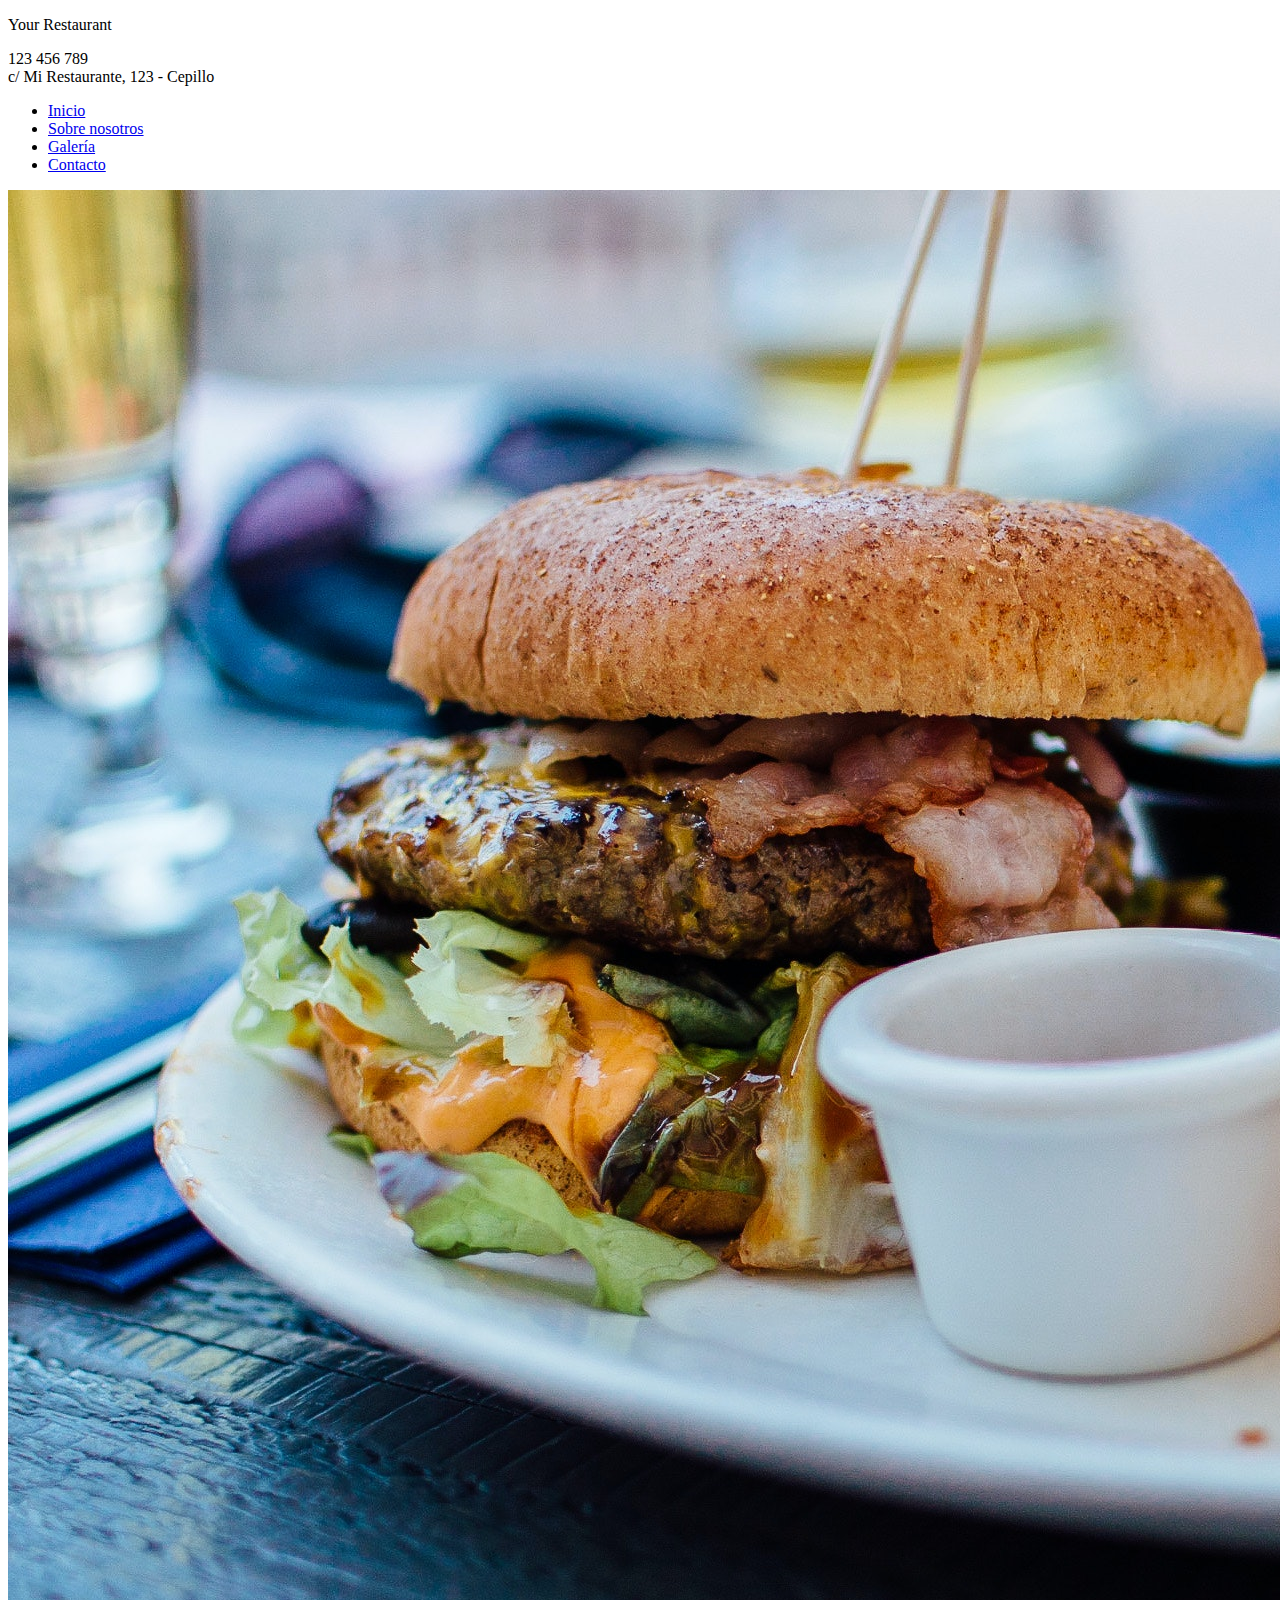
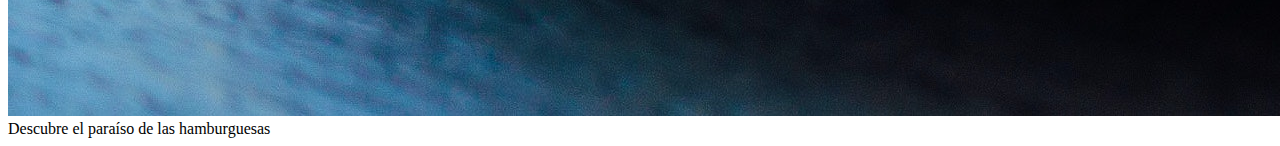
==== Web Restaurante/index.html @ ad2ce95b "Imagen y texto de inicio" ====
<!DOCTYPE html>
<html lang="es">
<head>
    <meta charset="UTF-8">
    <meta name="viewport" content="width=device-width, user-scalable=yes, initial-scale=1.0, maximum-scale=3.0, minimum-scale=1.0">
    <title>Your Restaurant</title>
    <link rel="stylesheet" href="css/styles.css">
    <link href="https://file.myfontastic.com/AuN6JzYbihvQhZiasdknkT/icons.css" rel="stylesheet">
</head>
<body>
    <header class="main-header">
        <div class="container container--flex">
            <p class="logo-container column column--50">
                <div class="h1 logo">Your Restaurant</div>
            </p>
            <p class="main-header__contactInfo column column--50">
                <div class="main-header__contactInfo__phone">
                    <span class="icon-phone">123 456 789</span>
                </div>
                <div class="main-header__contactInfo__address">
                    <span class="icon-location">c/ Mi Restaurante, 123 - Cepillo</span>
                </div>
            </p>
        </div>
    </header>
    <nav class="main-nav">
        <div class="container container--flex">
            <span class="icon-menu" id="btnmenu"></span>
            <ul class="menu" id="menu">
                <li class="menu__item"><a href="/" class="menu__link menu_link--select">Inicio</a></li>
                <li class="menu__item"><a href="nosotros.html" class="menu__link">Sobre nosotros</a></li>
                <li class="menu__item"><a href="galeria.html" class="menu__link">Galería</a></li>
                <li class="menu__item"><a href="contacto.html" class="menu__link">Contacto</a></li>
            </ul>
            <div class="social-icon">
                <a href="" class="social-icon__link"><span class="icon-facebook"></span></a>
                <a href="" class="social-icon__link"><span class="icon-twitter"></span></a>
                <a href="" class="social-icon__link"><span class="icon-mail"></span></a>
            </div>
        </div>
    </nav>

    <section class="banner">
        <img src="img/principal.jpg" alt="" class="banner__img">
        <div class="banner__content">Descubre el paraíso de las hamburguesas</div>
    </section>

</body>
</html>
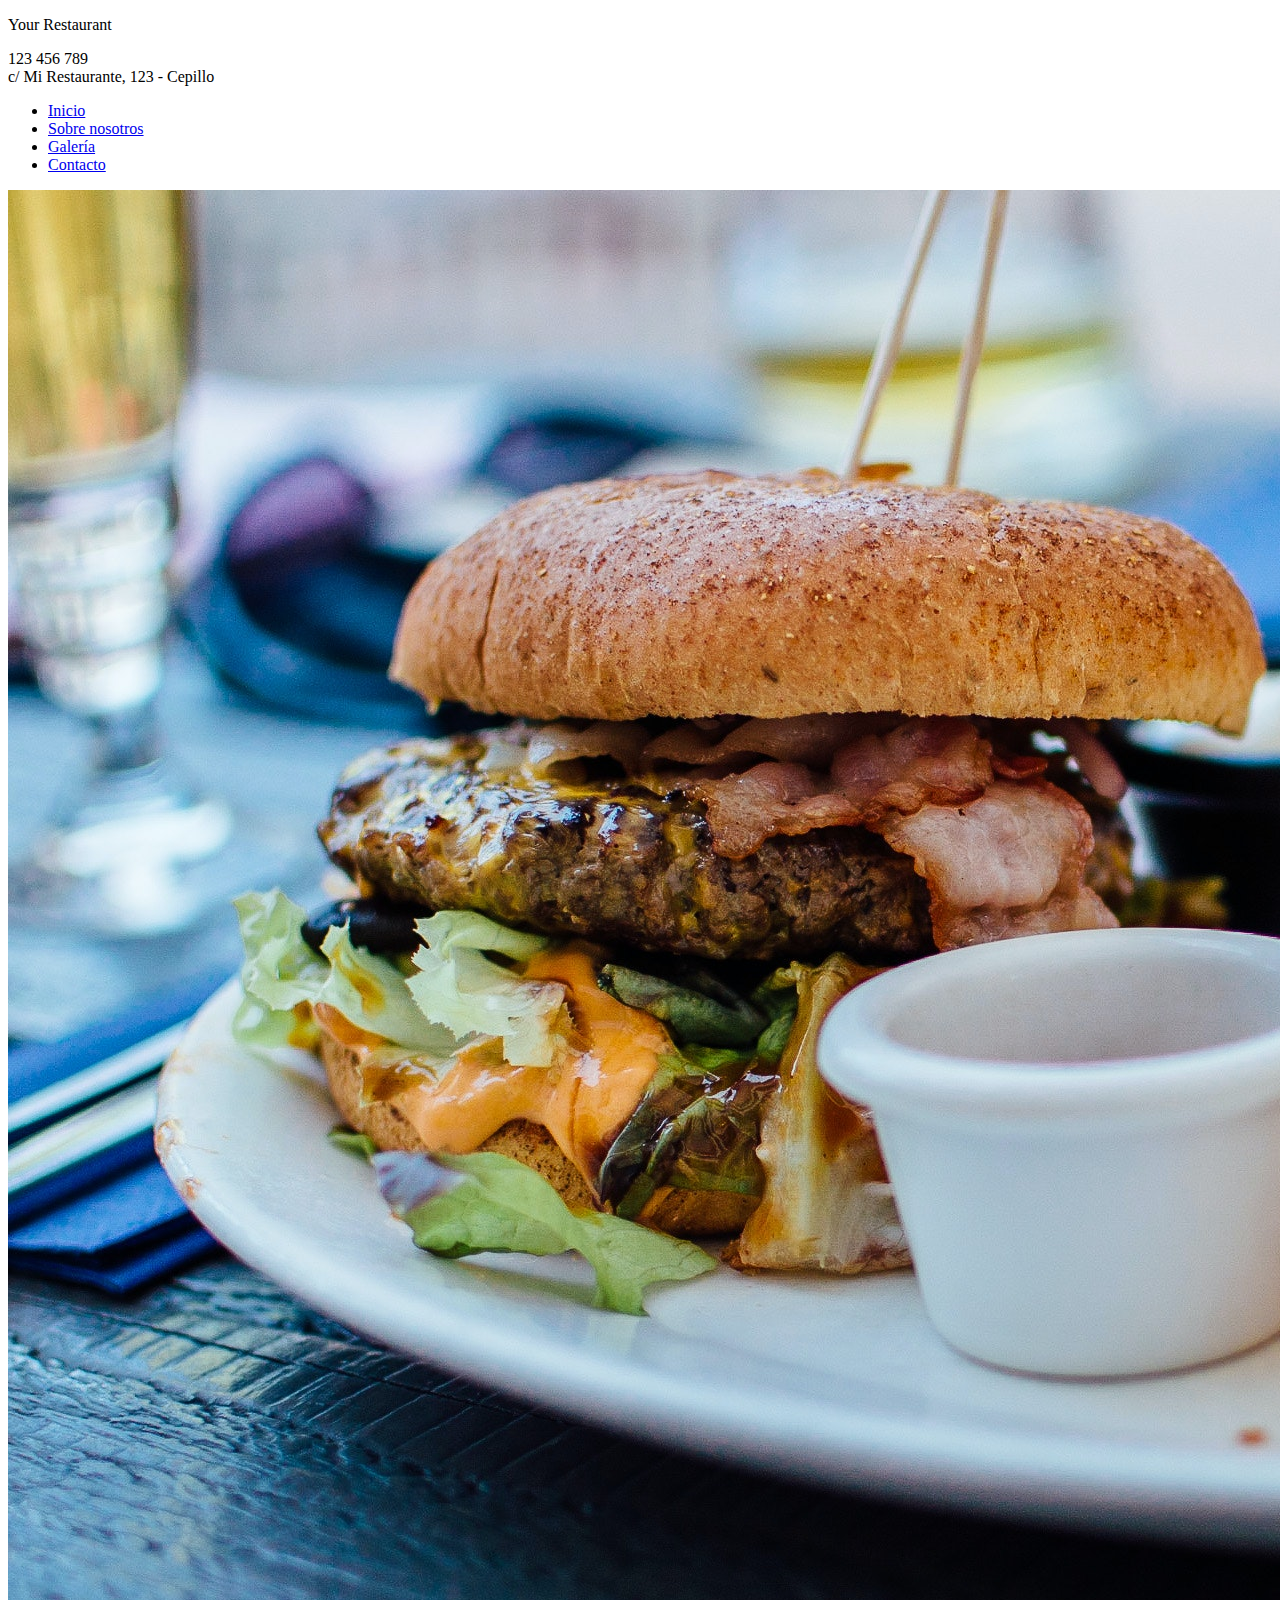
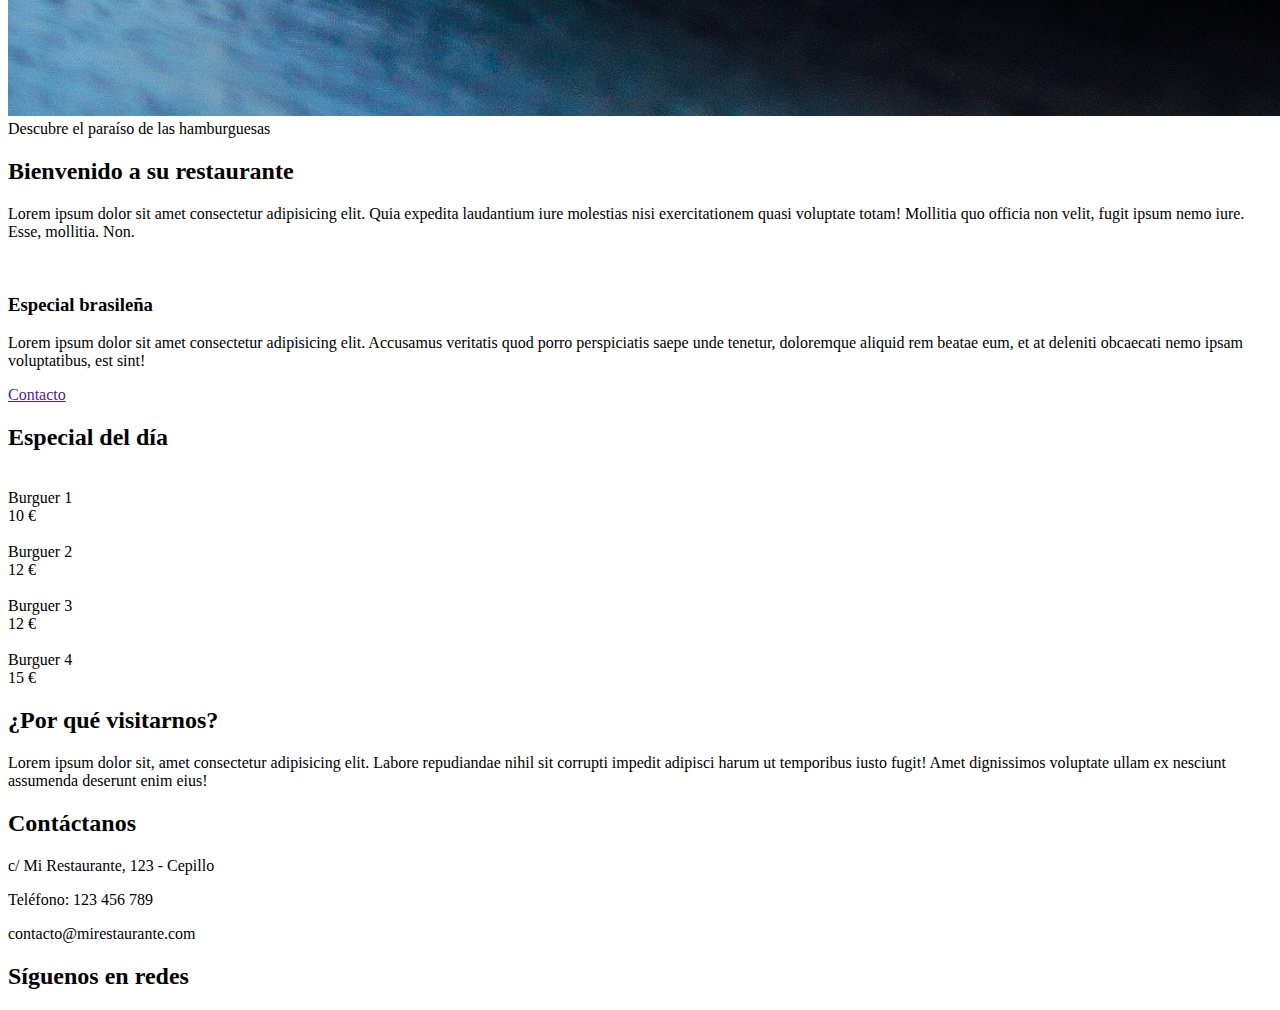
==== commit a20807a3: "Código html de la página de inicio completado" ====
--- a/Web Restaurante/index.html
+++ b/Web Restaurante/index.html
@@ -45,5 +45,86 @@
         <div class="banner__content">Descubre el paraíso de las hamburguesas</div>
     </section>
 
+    <main class="main">
+        <section class="group group--color">
+            <div class="container">
+                <h2 class="main__title">Bienvenido a su restaurante</h2>
+                <p class="main__txt">
+                    Lorem ipsum dolor sit amet consectetur adipisicing elit. Quia expedita 
+                    laudantium iure molestias nisi exercitationem quasi voluptate totam! Mollitia 
+                    quo officia non velit, fugit ipsum nemo iure. Esse, mollitia. Non.
+                </p>
+            </div>
+        </section>
+
+        <section class="group main__about__description">
+            <div class="container container--flex">
+                <div class="column column--50">
+                    <img src="img/img1.jpg" alt="">
+                </div>
+                <div class="column column--50">
+                    <h3 class="column__title">Especial brasileña</h3>
+                    <p class="column__txt">
+                        Lorem ipsum dolor sit amet consectetur adipisicing elit. 
+                        Accusamus veritatis quod porro perspiciatis saepe unde tenetur, 
+                        doloremque aliquid rem beatae eum, et at deleniti obcaecati nemo ipsam voluptatibus, est sint!
+                    </p>
+                    <a href="" class="btn btn--contact">Contacto</a>
+                </div>
+            </div>
+        </section>
+
+        <section class="group today-special">
+            <h2 class="today-special__title">Especial del día</h2>
+            <div class="container container__flex">
+                <div class="column column--50-25">
+                    <img src="img/img1.jpg" alt="" class="today-special__img">
+                    <div class="today-special__title">Burguer 1</div>
+                    <div class="today-special__price">10 €</div>
+                </div>
+                <div class="column column--50-25">
+                    <img src="img/img1.jpg" alt="" class="today-special__img">
+                    <div class="today-special__title">Burguer 2</div>
+                    <div class="today-special__price">12 €</div>
+                </div>
+                <div class="column column--50-25">
+                    <img src="img/img1.jpg" alt="" class="today-special__img">
+                    <div class="today-special__title">Burguer 3</div>
+                    <div class="today-special__price">12 €</div>
+                </div>
+                <div class="column column--50-25">
+                    <img src="img/img1.jpg" alt="" class="today-special__img">
+                    <div class="today-special__title">Burguer 4</div>
+                    <div class="today-special__price"> 15 €</div>
+                </div>
+            </div>
+        </section>
+
+        <footer class="main-footer">
+            <div class="container container--flex">
+                <div class="column column-33">
+                    <h2 class="column__title">¿Por qué visitarnos?</h2>
+                    <p class="column__txt">
+                        Lorem ipsum dolor sit, amet consectetur adipisicing elit. 
+                        Labore repudiandae nihil sit corrupti impedit adipisci harum ut temporibus 
+                        iusto fugit! Amet dignissimos voluptate ullam ex nesciunt assumenda deserunt enim eius!
+                    </p>
+                </div>
+                <div class="column column-33">
+                    <h2 class="column__title">Contáctanos</h2>
+                    <p class="column__txt">c/ Mi Restaurante, 123 - Cepillo</p>
+                    <p class="column__txt">Teléfono: 123 456 789</p>
+                    <p class="column__txt">contacto@mirestaurante.com</p>
+                </div>
+                <div class="column column-33">
+                    <h2 class="column__title">Síguenos en redes</h2>
+                    <p class="column__txt"><a href="" class="icon-facebook"></a></p>
+                    <p class="column__txt"><a href="" class="icon-twitter"></a></p>
+                </div>
+            </div>
+        </footer>
+
+    </main>
+
 </body>
 </html>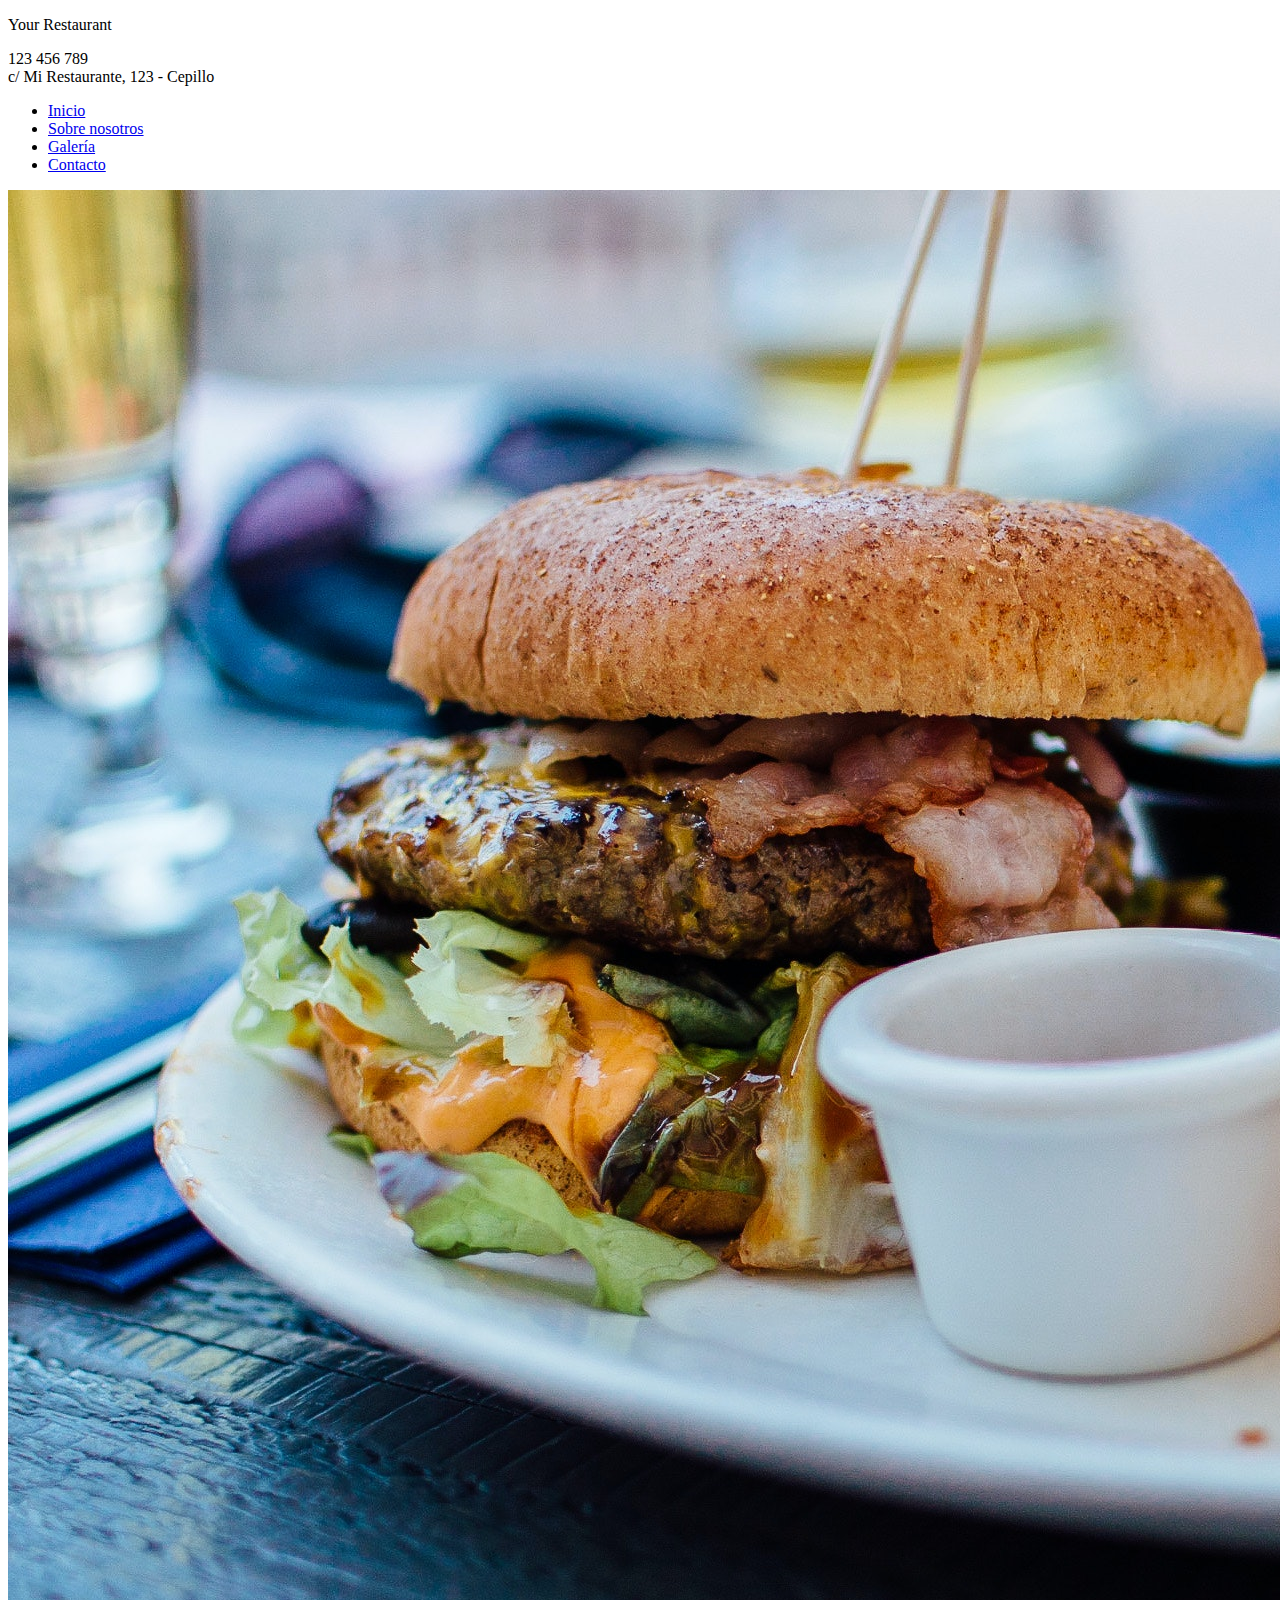
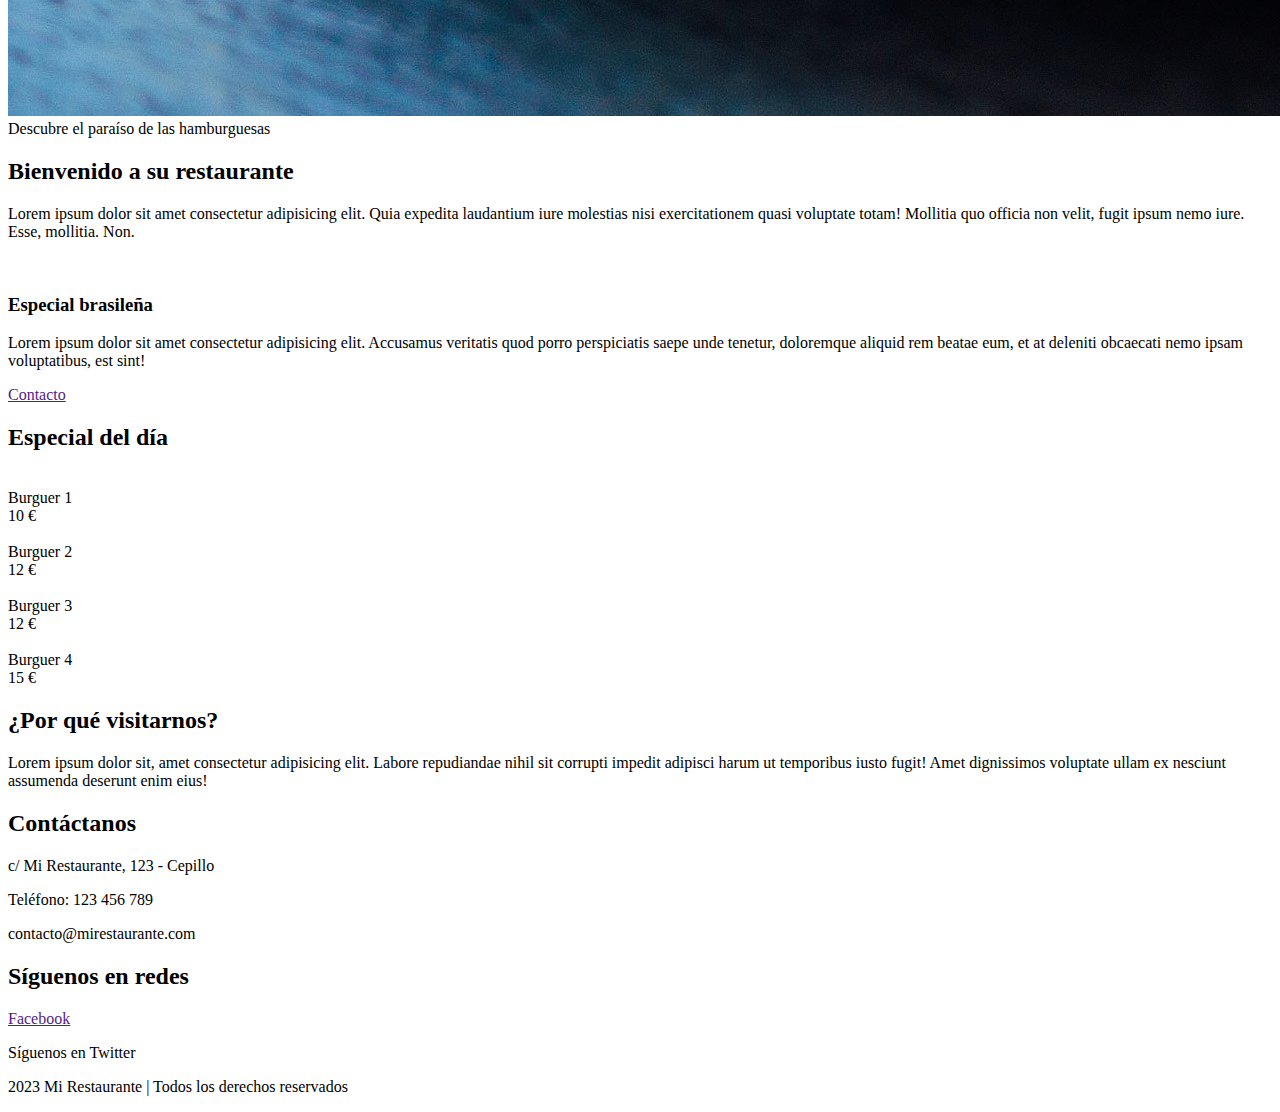
==== commit 86df625f: "Código html de la página de inicio completado" ====
--- a/Web Restaurante/index.html
+++ b/Web Restaurante/index.html
@@ -100,31 +100,32 @@
             </div>
         </section>
 
-        <footer class="main-footer">
-            <div class="container container--flex">
-                <div class="column column-33">
-                    <h2 class="column__title">¿Por qué visitarnos?</h2>
-                    <p class="column__txt">
-                        Lorem ipsum dolor sit, amet consectetur adipisicing elit. 
-                        Labore repudiandae nihil sit corrupti impedit adipisci harum ut temporibus 
-                        iusto fugit! Amet dignissimos voluptate ullam ex nesciunt assumenda deserunt enim eius!
-                    </p>
-                </div>
-                <div class="column column-33">
-                    <h2 class="column__title">Contáctanos</h2>
-                    <p class="column__txt">c/ Mi Restaurante, 123 - Cepillo</p>
-                    <p class="column__txt">Teléfono: 123 456 789</p>
-                    <p class="column__txt">contacto@mirestaurante.com</p>
-                </div>
-                <div class="column column-33">
-                    <h2 class="column__title">Síguenos en redes</h2>
-                    <p class="column__txt"><a href="" class="icon-facebook"></a></p>
-                    <p class="column__txt"><a href="" class="icon-twitter"></a></p>
-                </div>
+    </main>
+
+    <footer class="main-footer">
+        <div class="container container--flex">
+            <div class="column column--33">
+                <h2 class="column__title">¿Por qué visitarnos?</h2>
+                <p class="column__txt">
+                    Lorem ipsum dolor sit, amet consectetur adipisicing elit. 
+                    Labore repudiandae nihil sit corrupti impedit adipisci harum ut temporibus 
+                    iusto fugit! Amet dignissimos voluptate ullam ex nesciunt assumenda deserunt enim eius!
+                </p>
             </div>
-        </footer>
-
-    </main>
+            <div class="column column--33">
+                <h2 class="column__title">Contáctanos</h2>
+                <p class="column__txt">c/ Mi Restaurante, 123 - Cepillo</p>
+                <p class="column__txt">Teléfono: 123 456 789</p>
+                <p class="column__txt">contacto@mirestaurante.com</p>
+            </div>
+            <div class="column column--33">
+                <h2 class="column__title">Síguenos en redes</h2>
+                <p class="column__txt"><a href="" class="icon-facebook">Facebook</a></p>
+                <p class="column__txt"><a href="" class="icon-twitter"></a>Síguenos en Twitter</p>
+            </div>
+            <p class="copy">2023 Mi Restaurante | Todos los derechos reservados</p>
+        </div>
+    </footer>
 
 </body>
 </html>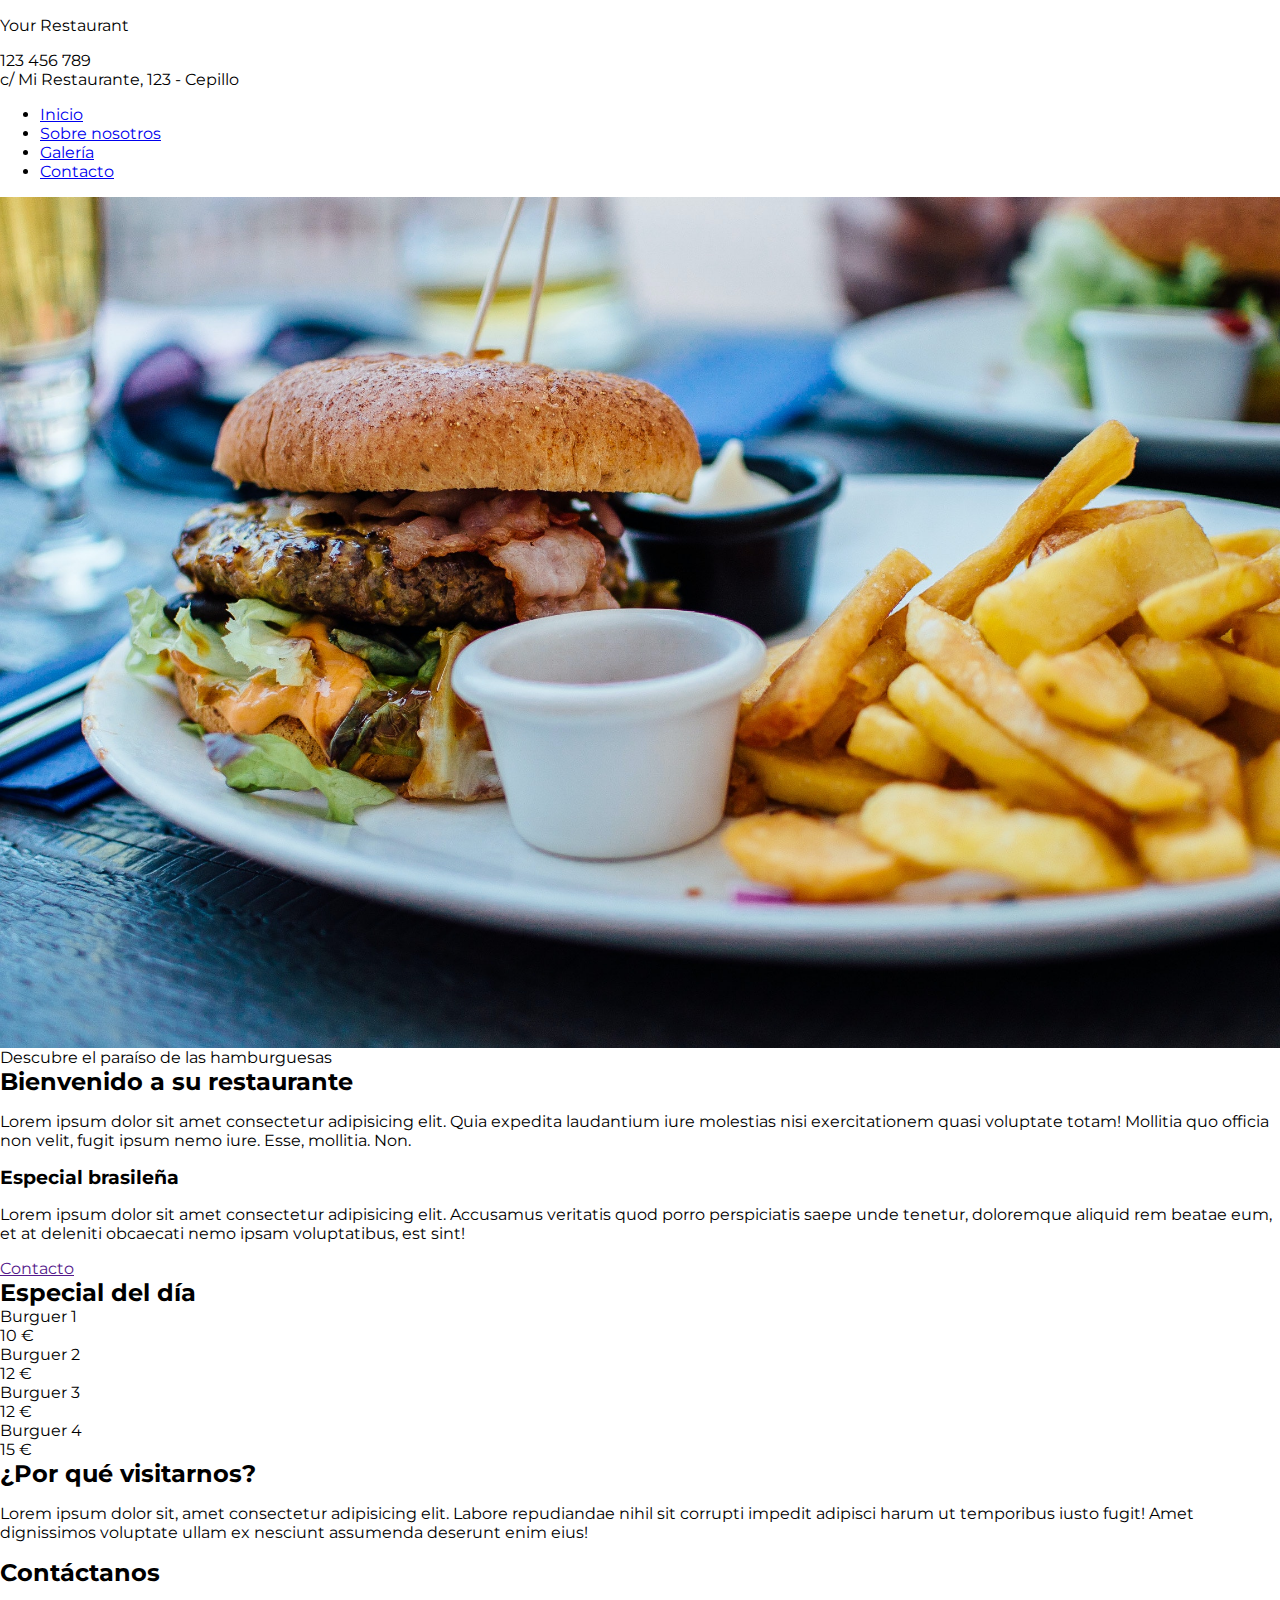
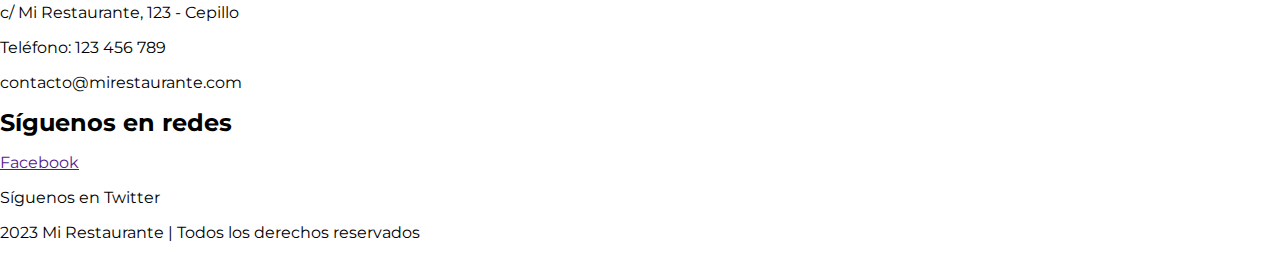
==== commit a40daf03: "Inicio estilos" ====
--- a/Web Restaurante/index.html
+++ b/Web Restaurante/index.html
@@ -102,30 +102,30 @@
 
     </main>
 
-    <footer class="main-footer">
-        <div class="container container--flex">
-            <div class="column column--33">
-                <h2 class="column__title">¿Por qué visitarnos?</h2>
-                <p class="column__txt">
-                    Lorem ipsum dolor sit, amet consectetur adipisicing elit. 
-                    Labore repudiandae nihil sit corrupti impedit adipisci harum ut temporibus 
-                    iusto fugit! Amet dignissimos voluptate ullam ex nesciunt assumenda deserunt enim eius!
-                </p>
+        <footer class="main-footer">
+            <div class="container container--flex">
+                <div class="column column--33">
+                    <h2 class="column__title">¿Por qué visitarnos?</h2>
+                    <p class="column__txt">
+                        Lorem ipsum dolor sit, amet consectetur adipisicing elit. 
+                        Labore repudiandae nihil sit corrupti impedit adipisci harum ut temporibus 
+                        iusto fugit! Amet dignissimos voluptate ullam ex nesciunt assumenda deserunt enim eius!
+                    </p>
+                </div>
+                <div class="column column--33">
+                    <h2 class="column__title">Contáctanos</h2>
+                    <p class="column__txt">c/ Mi Restaurante, 123 - Cepillo</p>
+                    <p class="column__txt">Teléfono: 123 456 789</p>
+                    <p class="column__txt">contacto@mirestaurante.com</p>
+                </div>
+                <div class="column column--33">
+                    <h2 class="column__title">Síguenos en redes</h2>
+                    <p class="column__txt"><a href="" class="icon-facebook">Facebook</a></p>
+                    <p class="column__txt"><a href="" class="icon-twitter"></a>Síguenos en Twitter</p>
+                </div>
+                <p class="copy">2023 Mi Restaurante | Todos los derechos reservados</p>
             </div>
-            <div class="column column--33">
-                <h2 class="column__title">Contáctanos</h2>
-                <p class="column__txt">c/ Mi Restaurante, 123 - Cepillo</p>
-                <p class="column__txt">Teléfono: 123 456 789</p>
-                <p class="column__txt">contacto@mirestaurante.com</p>
-            </div>
-            <div class="column column--33">
-                <h2 class="column__title">Síguenos en redes</h2>
-                <p class="column__txt"><a href="" class="icon-facebook">Facebook</a></p>
-                <p class="column__txt"><a href="" class="icon-twitter"></a>Síguenos en Twitter</p>
-            </div>
-            <p class="copy">2023 Mi Restaurante | Todos los derechos reservados</p>
-        </div>
-    </footer>
+        </footer>
 
 </body>
 </html>--- a/Web Restaurante/css/styles.css
+++ b/Web Restaurante/css/styles.css
@@ -0,0 +1,22 @@
+@import url('https://fonts.googleapis.com/css2?family=Montserrat:wght@100&family=Pacifico&display=swap');
+
+* {
+    box-sizing: border-box;
+}
+
+body {
+    font-family: 'Montserrat', sans-serif;
+    margin: 0;
+}
+
+/* Estilos base */
+
+img {
+    display: block;
+    width: 100%;
+    max-width: 100%;
+}
+
+h1, h2, h3, h4, h5, h6 {
+    margin: 0;
+}
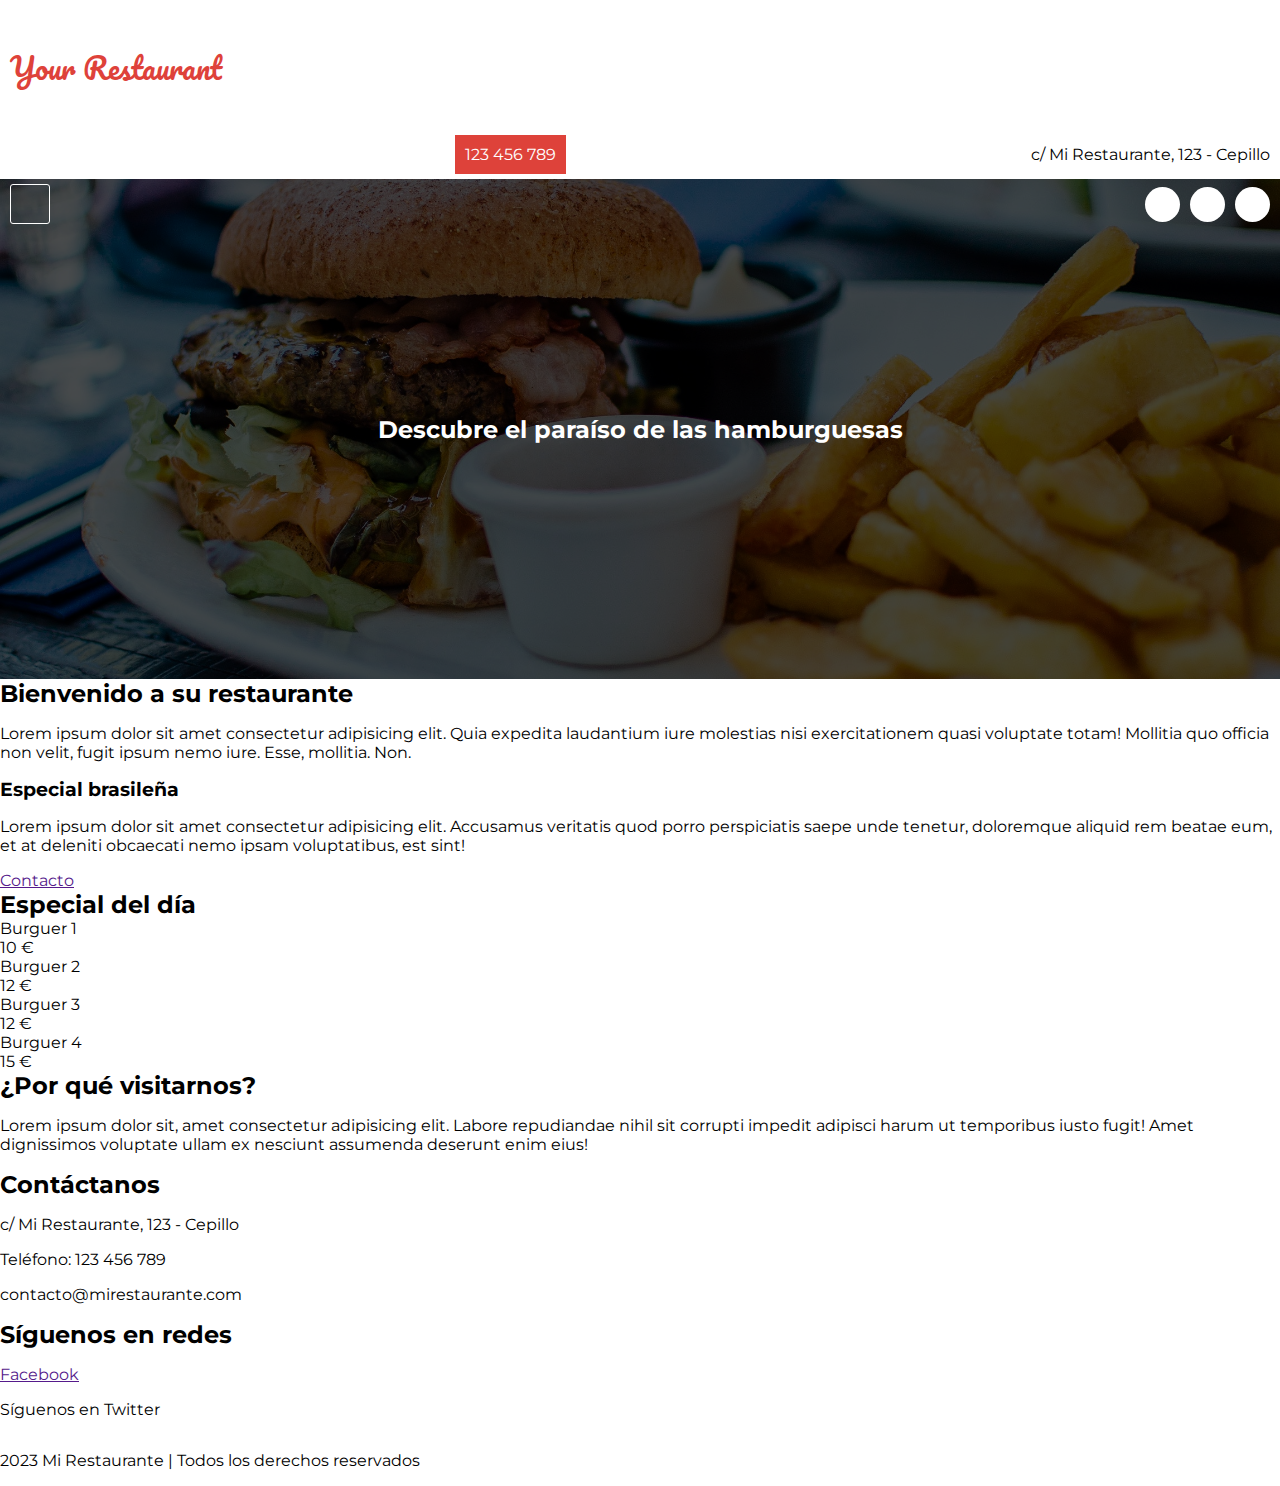
==== commit 0227272d: "Creación del menu.js" ====
--- a/Web Restaurante/index.html
+++ b/Web Restaurante/index.html
@@ -27,7 +27,7 @@
         <div class="container container--flex">
             <span class="icon-menu" id="btnmenu"></span>
             <ul class="menu" id="menu">
-                <li class="menu__item"><a href="/" class="menu__link menu_link--select">Inicio</a></li>
+                <li class="menu__item"><a href="/" class="menu__link menu__link--select">Inicio</a></li>
                 <li class="menu__item"><a href="nosotros.html" class="menu__link">Sobre nosotros</a></li>
                 <li class="menu__item"><a href="galeria.html" class="menu__link">Galería</a></li>
                 <li class="menu__item"><a href="contacto.html" class="menu__link">Contacto</a></li>
--- a/Web Restaurante/css/styles.css
+++ b/Web Restaurante/css/styles.css
@@ -9,7 +9,7 @@
     margin: 0;
 }
 
-/* Estilos base */
+/*-----------------Estilos base-----------------*/
 
 img {
     display: block;
@@ -20,3 +20,162 @@
 h1, h2, h3, h4, h5, h6 {
     margin: 0;
 }
+
+.container {
+    width: 100%;
+    margin: auto;
+}
+
+.container--flex {
+    display: flex;
+    flex-wrap: wrap;
+    justify-content: space-between;
+    align-items: center;
+}
+
+.column {
+    width: 100%;
+}
+
+/*-----------------Estilos header-----------------*/
+
+.main-header {
+    width: 100%;
+}
+
+.logo {
+    font-size: 1.8em;
+    color: #DE423A;
+    padding: 10px;
+    font-family: 'Pacifico', cursive;
+    font-weight: 100;
+}
+
+.main-header__contactInfo__phone {
+    background: #DE423A;
+    color: white;
+    margin: 0 auto;
+    padding: 10px;
+}
+
+.main-header__contactInfo__address {
+    margin: 0;
+    padding: 10px;
+}
+
+.main-header [class*="icon-"]:before {
+    position: relative;
+    top: 2px;
+    right: 5px;
+}
+
+/*-----------------Estilos del Menú-----------------*/
+
+.main-nav {
+    width: 100%;
+    position: relative;
+    z-index: 2000;
+    padding: 10px;
+}
+
+.icon-menu {
+   display: block;
+   color: white;
+   border: 1px solid white;
+   border-radius: 3px;
+   width: 40px;
+   height: 40px;
+   line-height: 45px;
+   text-align: center;
+   cursor: pointer;
+   font-size: 1.5em;
+}
+
+.social-icon {
+    display: flex;
+    justify-content: space-between;
+}
+
+.social-icon [class*="icon-"] {
+    color:black;
+    margin-left: 10px;
+    display: flex;
+    justify-content: center;
+    align-items: center;
+    font-style: 1.3em;
+    width: 35px;
+    height: 35px;
+    background: white;
+    border-radius: 50%;
+}
+
+.social-icon__link {
+    text-decoration: none;
+}
+
+.menu {
+    position: absolute;
+    top: 60px;
+    left: 0;
+    width: 100%;
+    background: rgba(0,0,0,.90);
+    padding: 0;
+    margin: 0;
+    list-style: none;
+    text-align: center;
+    height: 0;
+    overflow: hidden;
+    
+}
+
+.menu__link {
+    display: block;
+    padding: 15px;
+    color: white;
+    text-decoration: none;
+}
+
+.menu__link:hover {
+    background:#DE423A; 
+}
+
+.menu__link--select {
+    background:#DE423A;    
+}
+
+/*-----------------Estilos del Banner-----------------*/
+
+.banner {
+    margin-top: -55px;
+    position: relative;
+}
+
+.banner:before {
+    content: '';
+    position: absolute;
+    width: 100%;
+    height:100%;
+    background:rgba(0,0,0,0.7);
+    z-index: 1000;
+    top: 0;
+}
+
+.banner__img {
+    width: 100%;
+    height: 500px;
+    object-fit: cover;
+}
+
+.banner__content {
+    width: 90%;
+    color: white;
+    text-align: center;
+    position: absolute;
+    z-index: 1500;
+    top: 50%;
+    left: 50%;
+    transform: translateX(-50%) translateY(-50%);
+    font-size: 1.5em;
+    font-weight: bold;
+}
+
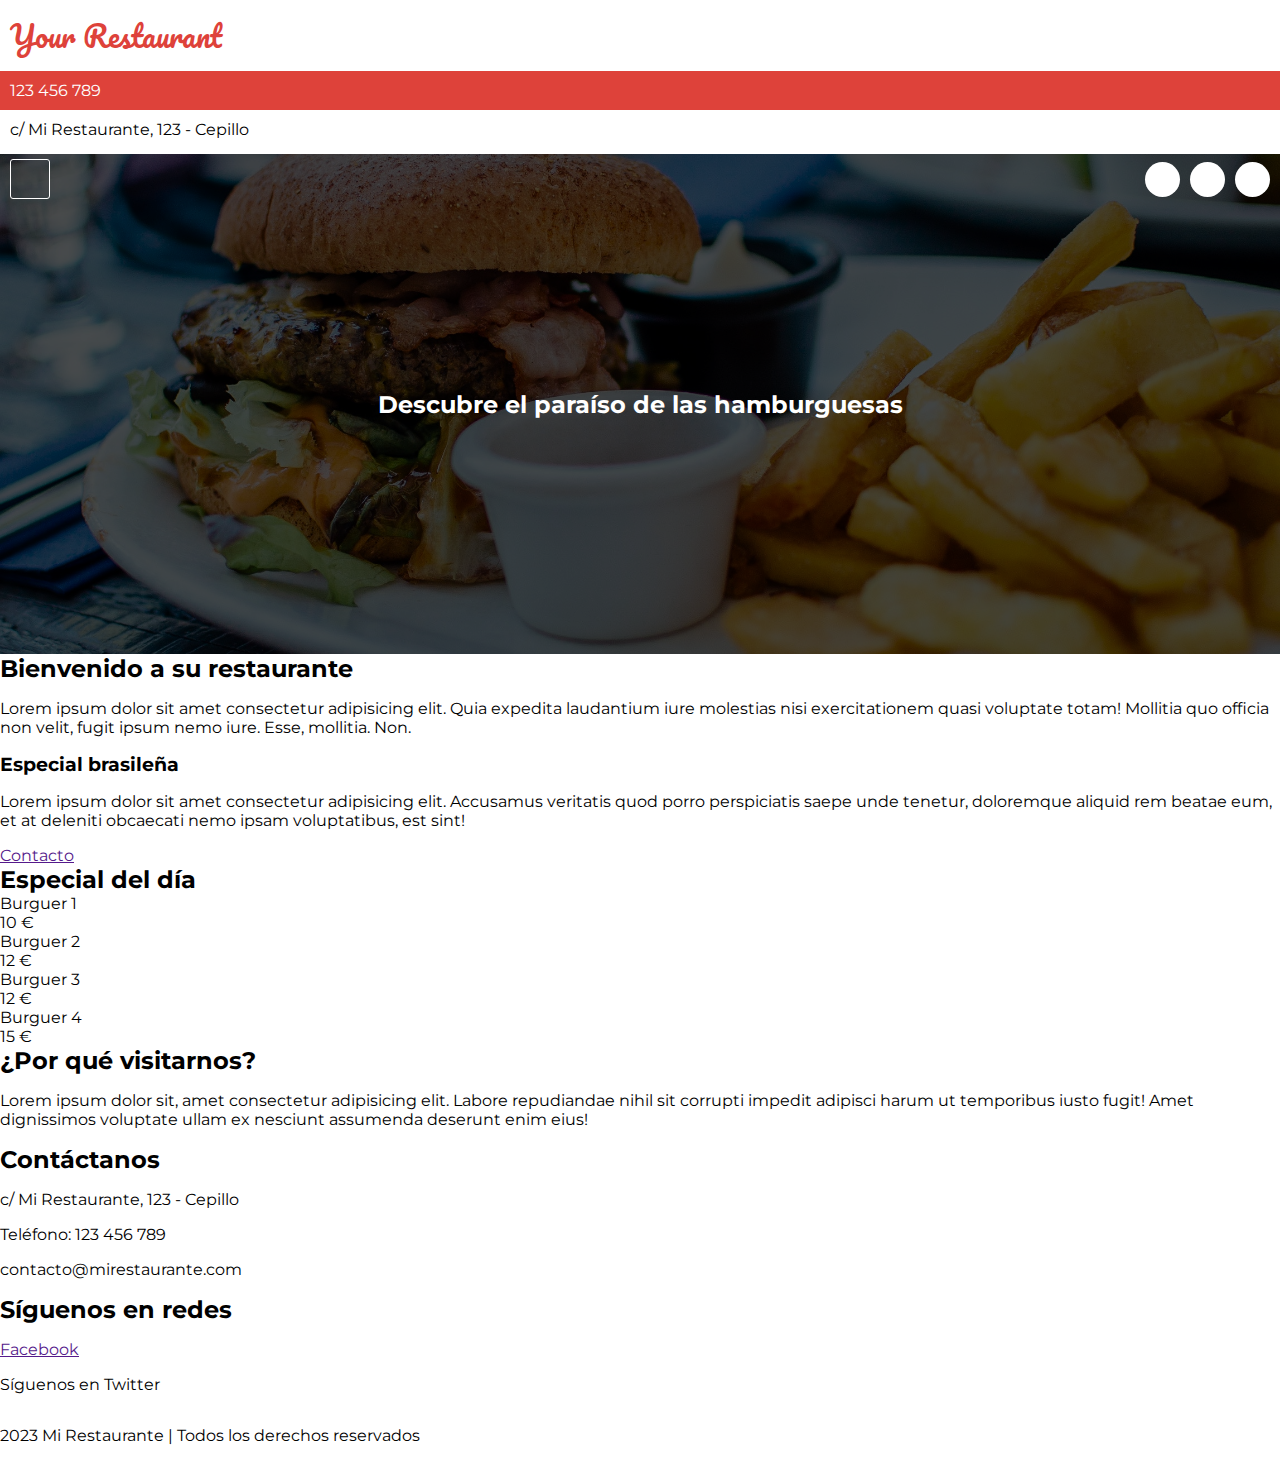
==== commit 3cbeeb86: "Correción errores y animación menú" ====
--- a/Web Restaurante/index.html
+++ b/Web Restaurante/index.html
@@ -10,17 +10,17 @@
 <body>
     <header class="main-header">
         <div class="container container--flex">
-            <p class="logo-container column column--50">
-                <div class="h1 logo">Your Restaurant</div>
-            </p>
-            <p class="main-header__contactInfo column column--50">
-                <div class="main-header__contactInfo__phone">
+            <div class="logo-container column column--50">
+                <h1 class="logo">Your Restaurant</h1>
+            </div>
+            <div class="main-header__contactInfo column column--50">
+                <p class="main-header__contactInfo__phone">
                     <span class="icon-phone">123 456 789</span>
-                </div>
-                <div class="main-header__contactInfo__address">
+                </p>
+                <p class="main-header__contactInfo__address">
                     <span class="icon-location">c/ Mi Restaurante, 123 - Cepillo</span>
-                </div>
-            </p>
+                </p>
+            </div>
         </div>
     </header>
     <nav class="main-nav">
@@ -102,7 +102,7 @@
 
     </main>
 
-        <footer class="main-footer">
+    <footer class="main-footer">
             <div class="container container--flex">
                 <div class="column column--33">
                     <h2 class="column__title">¿Por qué visitarnos?</h2>
@@ -125,7 +125,7 @@
                 </div>
                 <p class="copy">2023 Mi Restaurante | Todos los derechos reservados</p>
             </div>
-        </footer>
-
+    </footer>
+    <script src="js/menu.js"></script>
 </body>
 </html>--- a/Web Restaurante/css/styles.css
+++ b/Web Restaurante/css/styles.css
@@ -125,7 +125,7 @@
     text-align: center;
     height: 0;
     overflow: hidden;
-    
+    transition: height .3s linear;
 }
 
 .menu__link {
@@ -141,6 +141,10 @@
 
 .menu__link--select {
     background:#DE423A;    
+}
+
+.mostrar {
+    height: 196px;
 }
 
 /*-----------------Estilos del Banner-----------------*/
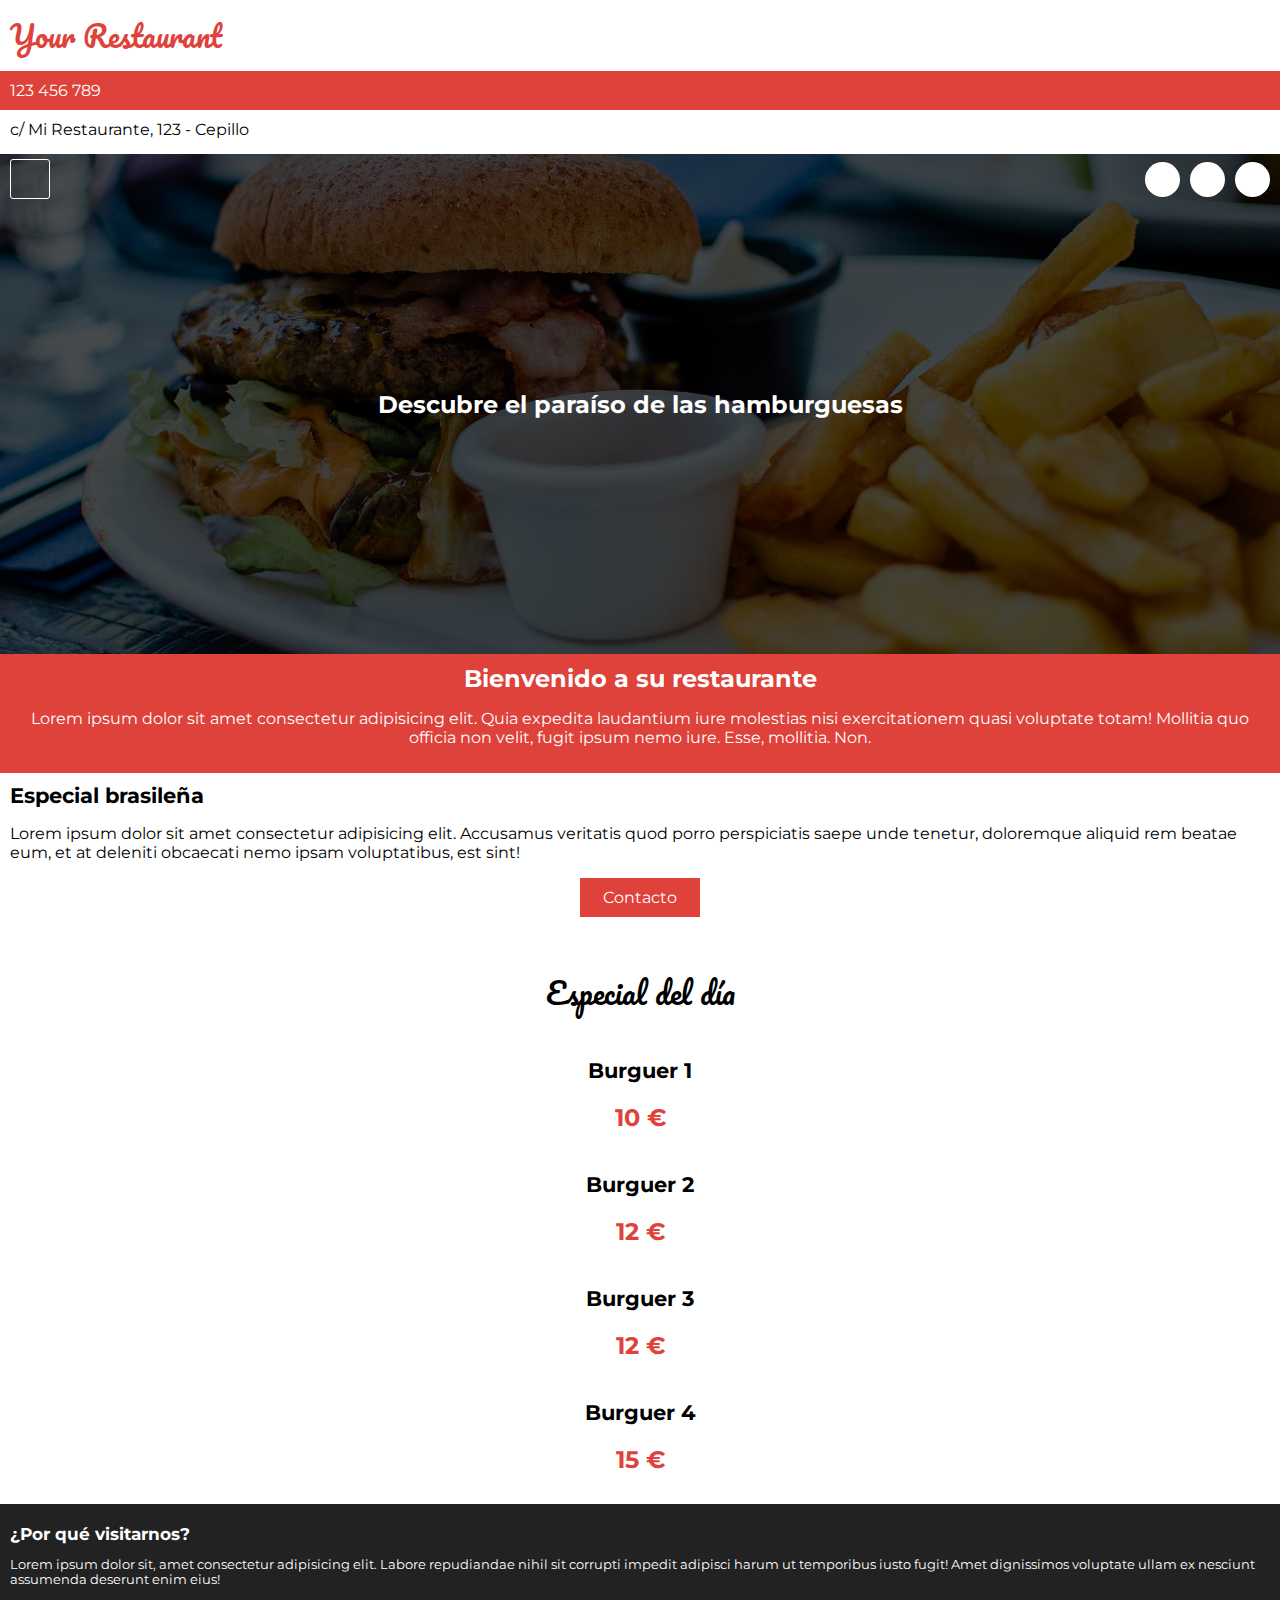
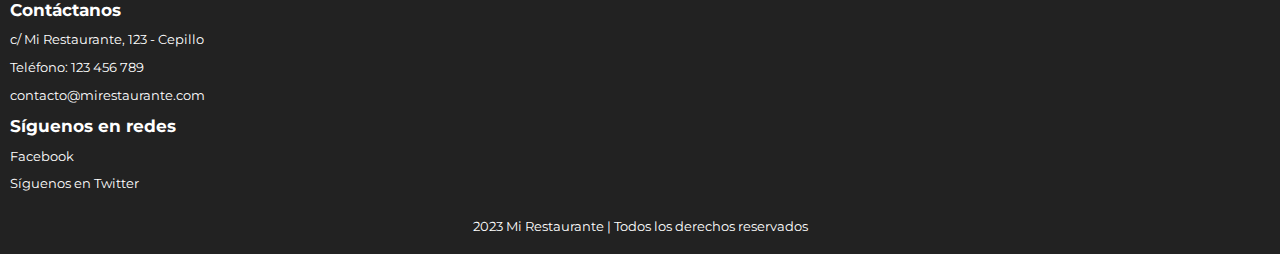
==== commit 7ff0a903: "Aplicados estilos index.html version movil" ====
--- a/Web Restaurante/index.html
+++ b/Web Restaurante/index.html
@@ -75,7 +75,7 @@
         </section>
 
         <section class="group today-special">
-            <h2 class="today-special__title">Especial del día</h2>
+            <h2 class="group__title">Especial del día</h2>
             <div class="container container__flex">
                 <div class="column column--50-25">
                     <img src="img/img1.jpg" alt="" class="today-special__img">
--- a/Web Restaurante/css/styles.css
+++ b/Web Restaurante/css/styles.css
@@ -183,3 +183,96 @@
     font-weight: bold;
 }
 
+/*-----------------Estilos Principales-----------------*/
+
+.group--color .container {
+    background: #DE423A;
+    color: white;
+    padding: 10px;
+    text-align: center;
+}
+
+-main__title {
+    margin: 15px 0;
+    font-size: 1.8em;
+    font-family: 'Pacifico', cursive;
+    font-weight: 100;
+}
+
+.column__title {
+    font-size: 1.3em;
+}
+
+.main__about__description .column:nth-child(2) {
+    padding: 10px;
+}
+
+.btn {
+    display: block;
+    text-align: center;
+    text-decoration: none;
+    width: 120px;
+    background: #DE423A;
+    color: white;
+    padding: 10px;
+    margin: 10px auto;
+}
+
+.group__title {
+    font-family: 'Pacifico', cursive;
+    text-align: center;
+    font-weight: 100;
+    font-size: 1.8em;
+    margin: 30px;
+}
+
+.today-special .column {
+    margin-bottom: 30px;
+    text-align: center;
+}
+
+.today-special__img {
+    margin: auto;
+    max-width: 350px;
+}
+
+.today-special__title {
+    font-weight: bold;
+    font-size: 1.3em;
+    padding-top: 10px;
+    padding-bottom: 20px;
+}
+
+.today-special__price {
+    font-size: 1.5em;
+    color:#DE423A;
+    font-weight: bold;
+}
+
+/*-----------------Estilos del Footer-----------------*/
+
+.main-footer {
+    background: #222;
+    color: white;
+    padding: 10px;
+    padding-top: 20px;
+    padding-bottom: 20px;
+    font-size: .8em;
+}
+
+.copy {
+    text-align: center;
+    margin: auto;
+    margin-top: 15px;
+}
+
+.main-footer [class*="icon-"] {
+    color: white;
+    text-decoration: none;
+}
+
+.main-footer [class*="icon-"]:before {
+    position: relative;
+    top: 3px;
+    right: 5px;
+}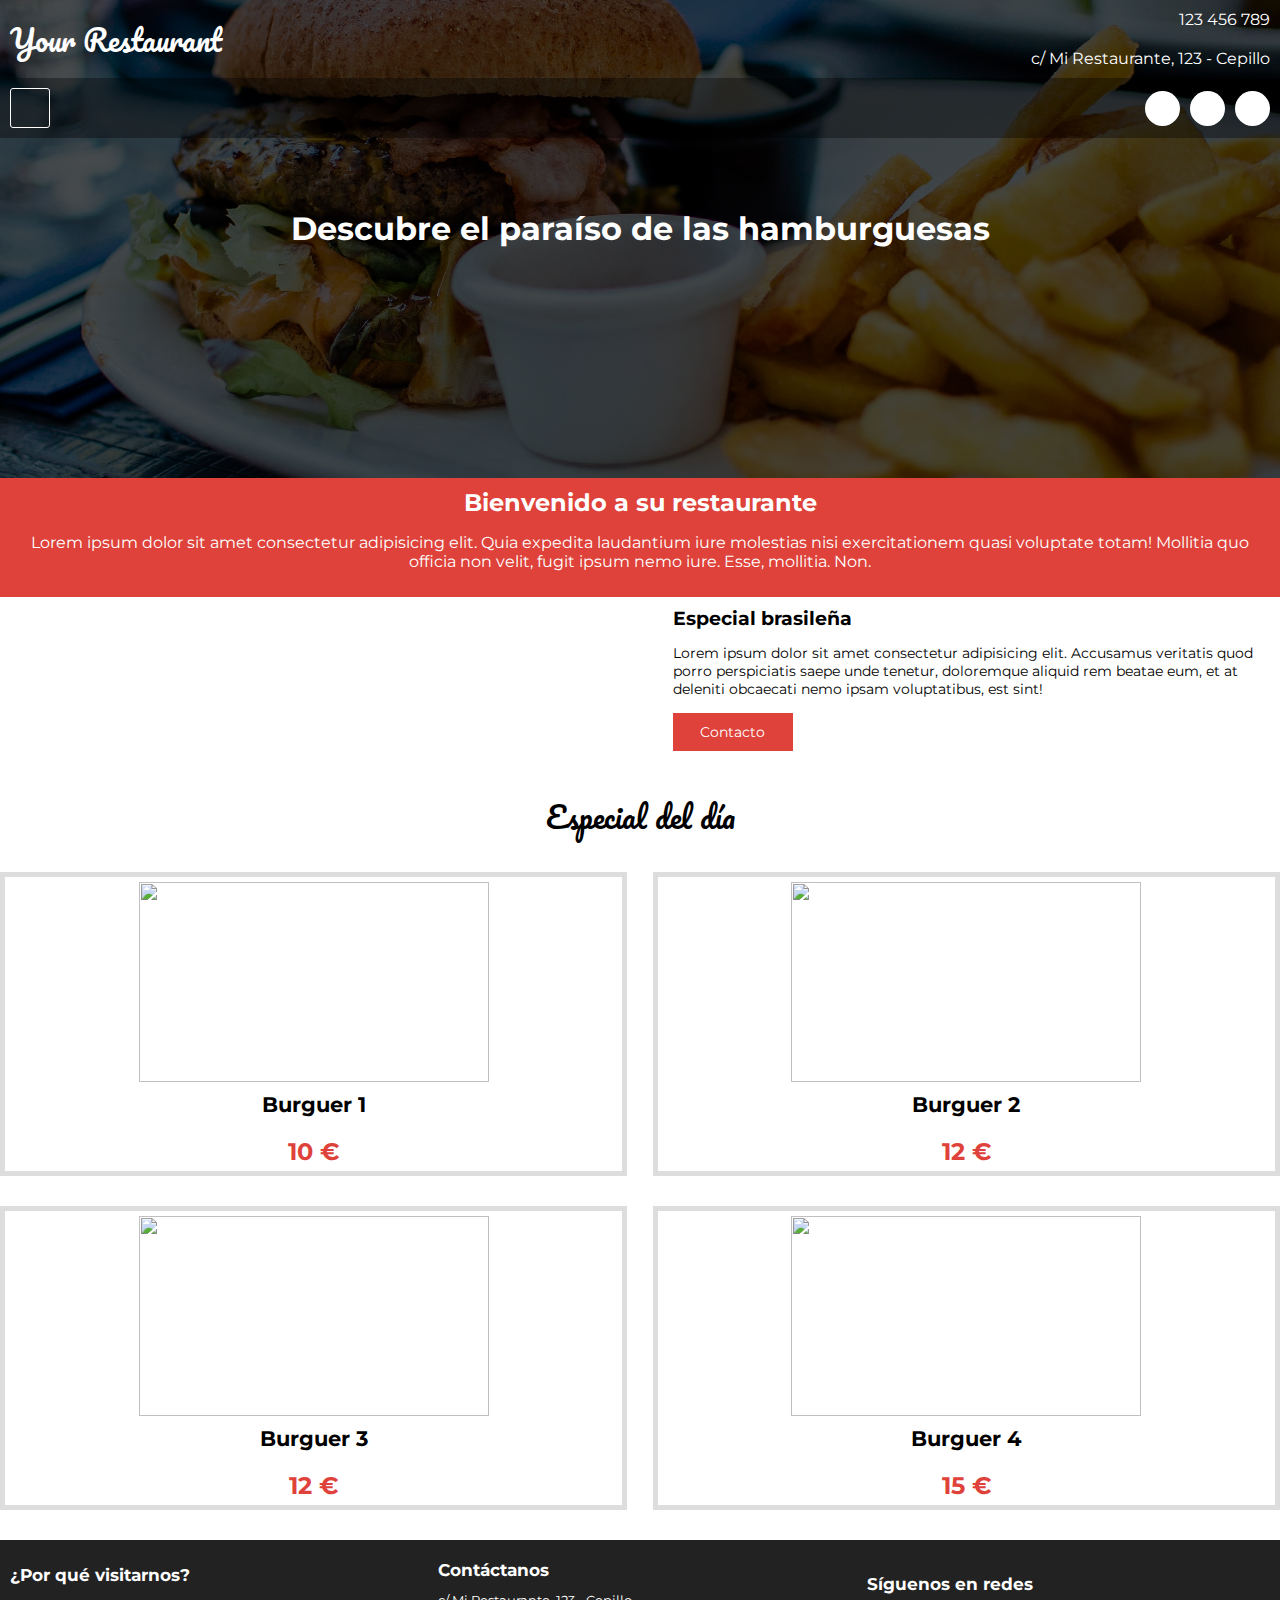
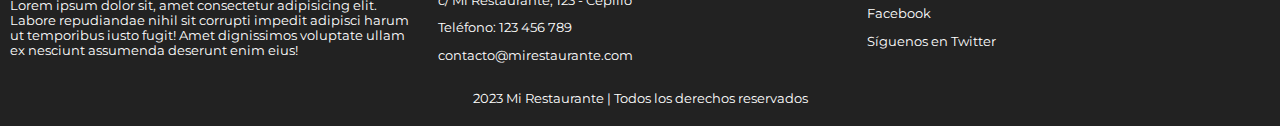
==== commit 4b2e1806: "Estilo responsive" ====
--- a/Web Restaurante/index.html
+++ b/Web Restaurante/index.html
@@ -76,7 +76,7 @@
 
         <section class="group today-special">
             <h2 class="group__title">Especial del día</h2>
-            <div class="container container__flex">
+            <div class="container container--flex">
                 <div class="column column--50-25">
                     <img src="img/img1.jpg" alt="" class="today-special__img">
                     <div class="today-special__title">Burguer 1</div>
--- a/Web Restaurante/css/styles.css
+++ b/Web Restaurante/css/styles.css
@@ -275,4 +275,55 @@
     position: relative;
     top: 3px;
     right: 5px;
+}
+
+/*-----------------Estilos responsive-----------------*/
+
+@media screen and (min-width:480px) {
+    .logo {
+        color:white;
+    }
+    .main-header__contactInfo {
+        text-align: right;
+    }
+    .banner {
+        margin-top: -160px;
+        z-index: -1000;
+    }
+    .banner__content {
+        font-size: 2em;
+    }
+    .main-header__contactInfo__phone {
+        background: none;
+    }
+    .main-header__contactInfo__address{
+        color: white;
+    }
+    .column--50 {
+        width: 49%;
+    }
+    .column--50-25 {
+        width: 49%;
+    }
+    .column--33 {
+        width: 32%;
+    }
+    .main-nav {
+        background: rgba(0,0,0,0.35);
+    }
+    .main__about__description .column:nth-child(2) {
+        padding-left: 20px;
+        font-size: .9em;
+    }
+    .main__about__description .btn {
+        margin: 0;
+    }
+    .today-special .column {
+        border: 5px solid #ddd;
+        padding: 5px;
+    }
+    .today-special__img {
+        height: 200px;
+        object-fit: cover;
+    }
 }